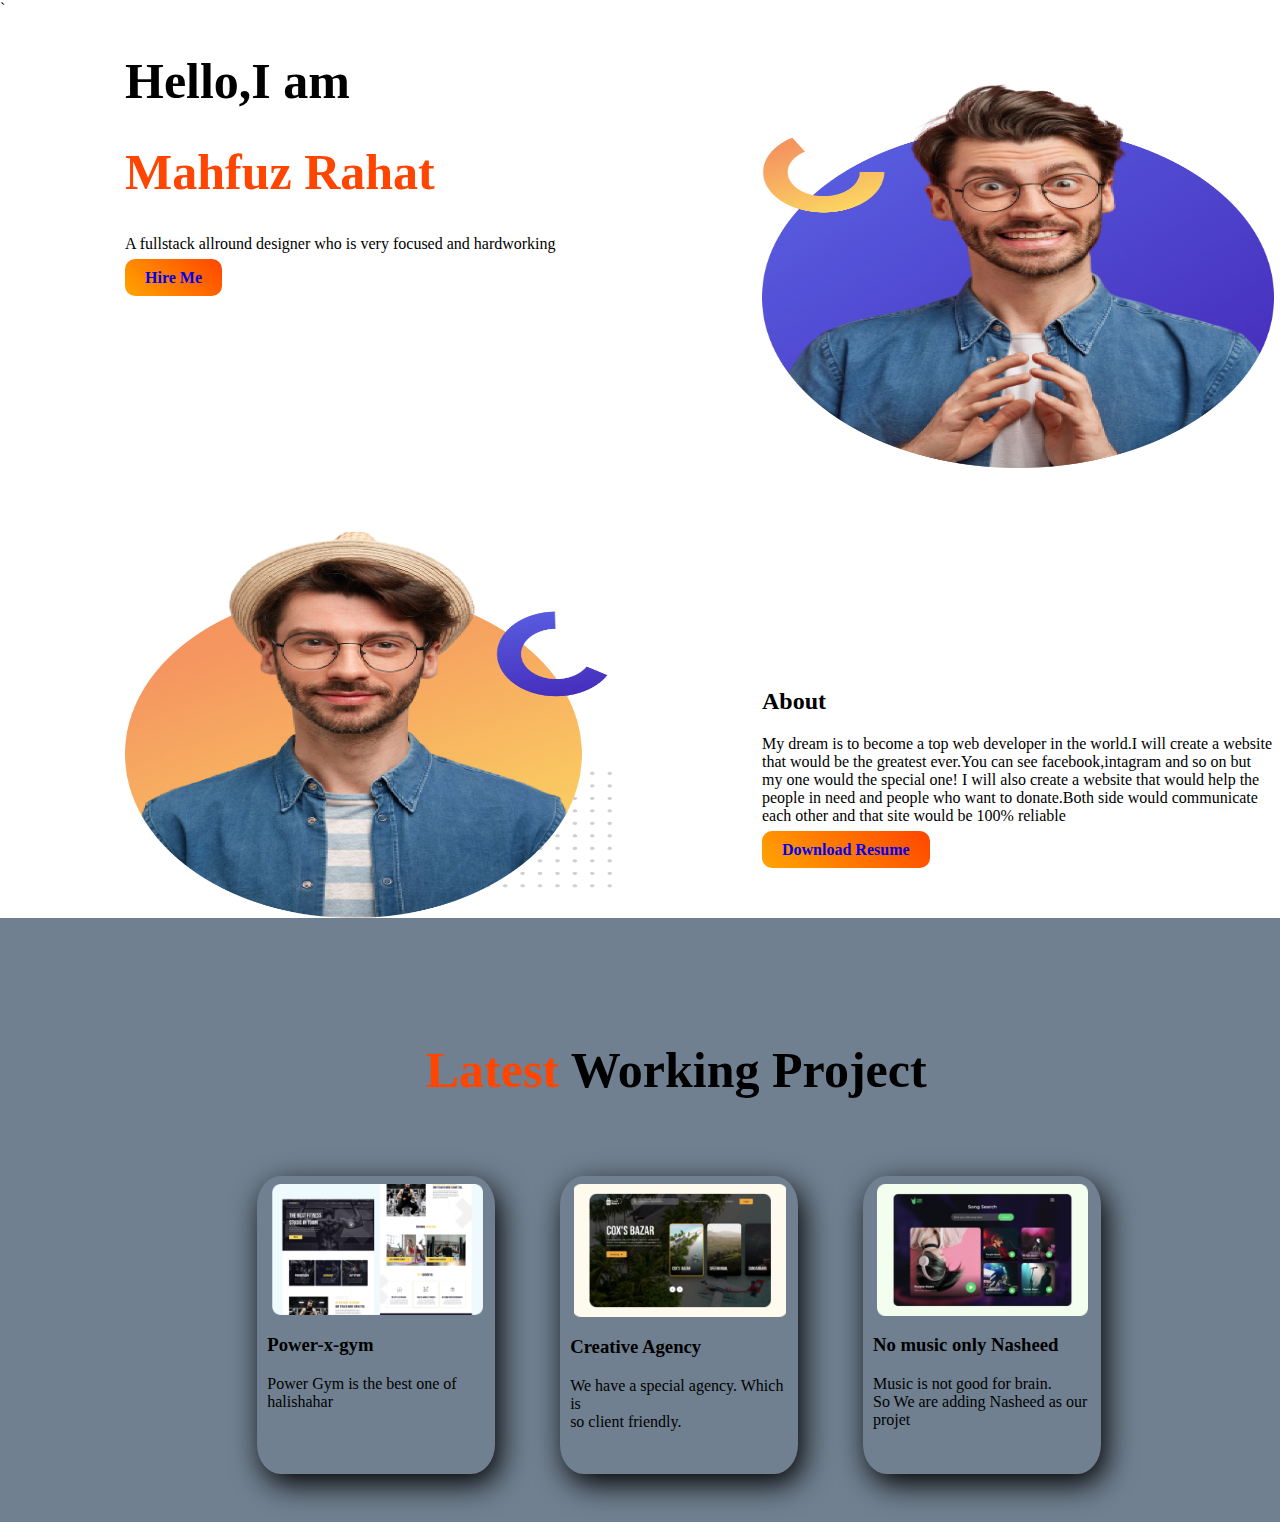
==== personal-website-main/index.html @ fe4356bd "first commit" ====
`   <!DOCTYPE html>
<html lang="en">
<head>
    <meta charset="UTF-8">
    <meta http-equiv="X-UA-Compatible" content="IE=edge">
    <meta name="viewport" content="width=device-width, initial-scale=1.0">
    <title>Document</title>
    <link rel="stylesheet" href="style.css">
    <link href="https://fonts.googleapis.com/css2?family=Oswald&display=swap" rel="stylesheet">
</head>
<body>
    <section class="first-section">
        <div class="half-width">
            <h1>Hello,I am</h1>
            <h1 class="text-color">Mahfuz Rahat</h1>
            <p>A fullstack allround designer who is very focused and hardworking</p>
            <a class="button" target="_blank" href="https://www.linkedin.com/feed/">Hire Me</a>
        </div>
        <div class="half-width">
            <img src="images/do not use this pic.png" alt="">
        </div>
    </section>
    <section class="second-section">
        <div class="half-width">
            <img src="images/do not use this pic2.png" alt="">
        </div>
        <div class="half-width">
            <h2 class="second-h2">About</h2>
            <p>My dream is to become a top web developer in the world.I will create a website that would be the greatest ever.You can see facebook,intagram and so on but my one would the special one! I will also create a website that would help the people in need and people who want to donate.Both side would communicate each other and that site would be 100% reliable</p>
            <a class="button" target="_blank" href="https://www.linkedin.com/feed/">Download Resume</a>
        </div>
    </section>
    <section class="third-section">
        <h1 class="project-title"><span class="text-color">Latest</span> Working Project</h1>
        <div class="project">
            <img src="images/image 4.png" alt="">
            <h3>Power-x-gym</h3>
            <p>Power Gym is the best one of halishahar</p>
        </div>
        <div class="project">
            <img src="images/image 5.png" alt="">
            <h3>Creative Agency</h3>
            <p>We have a special agency.
            Which is <br>so client friendly.<br></p>
        </div>
        <div class="project">
            <img src="images/image 8.png" alt="">
            <h3>No music only Nasheed</h3>
            <p>Music is not good for brain.<br>So We are adding Nasheed as our projet</br></p>
        </div>
    </section>
</body>
</html>
---- personal-website-main/style.css ----
body{
    margin: 0px;
    font-family: font-family: 'Oswald', sans-serif;
}
h1{
    font-size: 50px;
}
.text-color{
    color: orangered;
}
.button{
    background-image: linear-gradient(45deg,orange,orangered);
    text-decoration: none;
    font-weight: bold;
    padding: 10px 20px;
    border-radius: 10px;
}
section{
    height: 450px;
}
.half-width{
    width: 40%;
    height: 450px;
    float: left;
   
    padding-left: 125px;
    padding-top: 0px;
}
.half-width img{
    width: 100%;
    height: 450px;
}
.second-h2{
    padding-top: 200px;
}
.third-section{
    padding-left: 15%;
    padding-top: 7%;
    padding-bottom: 5%;
    background-color: slategrey;
    height: 450px;
}
.project{
    width: 20%;
    height: 65%;
    float: left;
    margin-left: 6%;
    box-shadow: 5px 10px 30px;
    border-radius: 10%;
    padding:4px 10px 1px 10px;
    
}
.project img{
    width: 97%;
    padding-left: 2%;
    padding-top: 2%;
}
.project-title{
 text-align: center;
 width: 89%;
 padding-bottom: 4%;
}
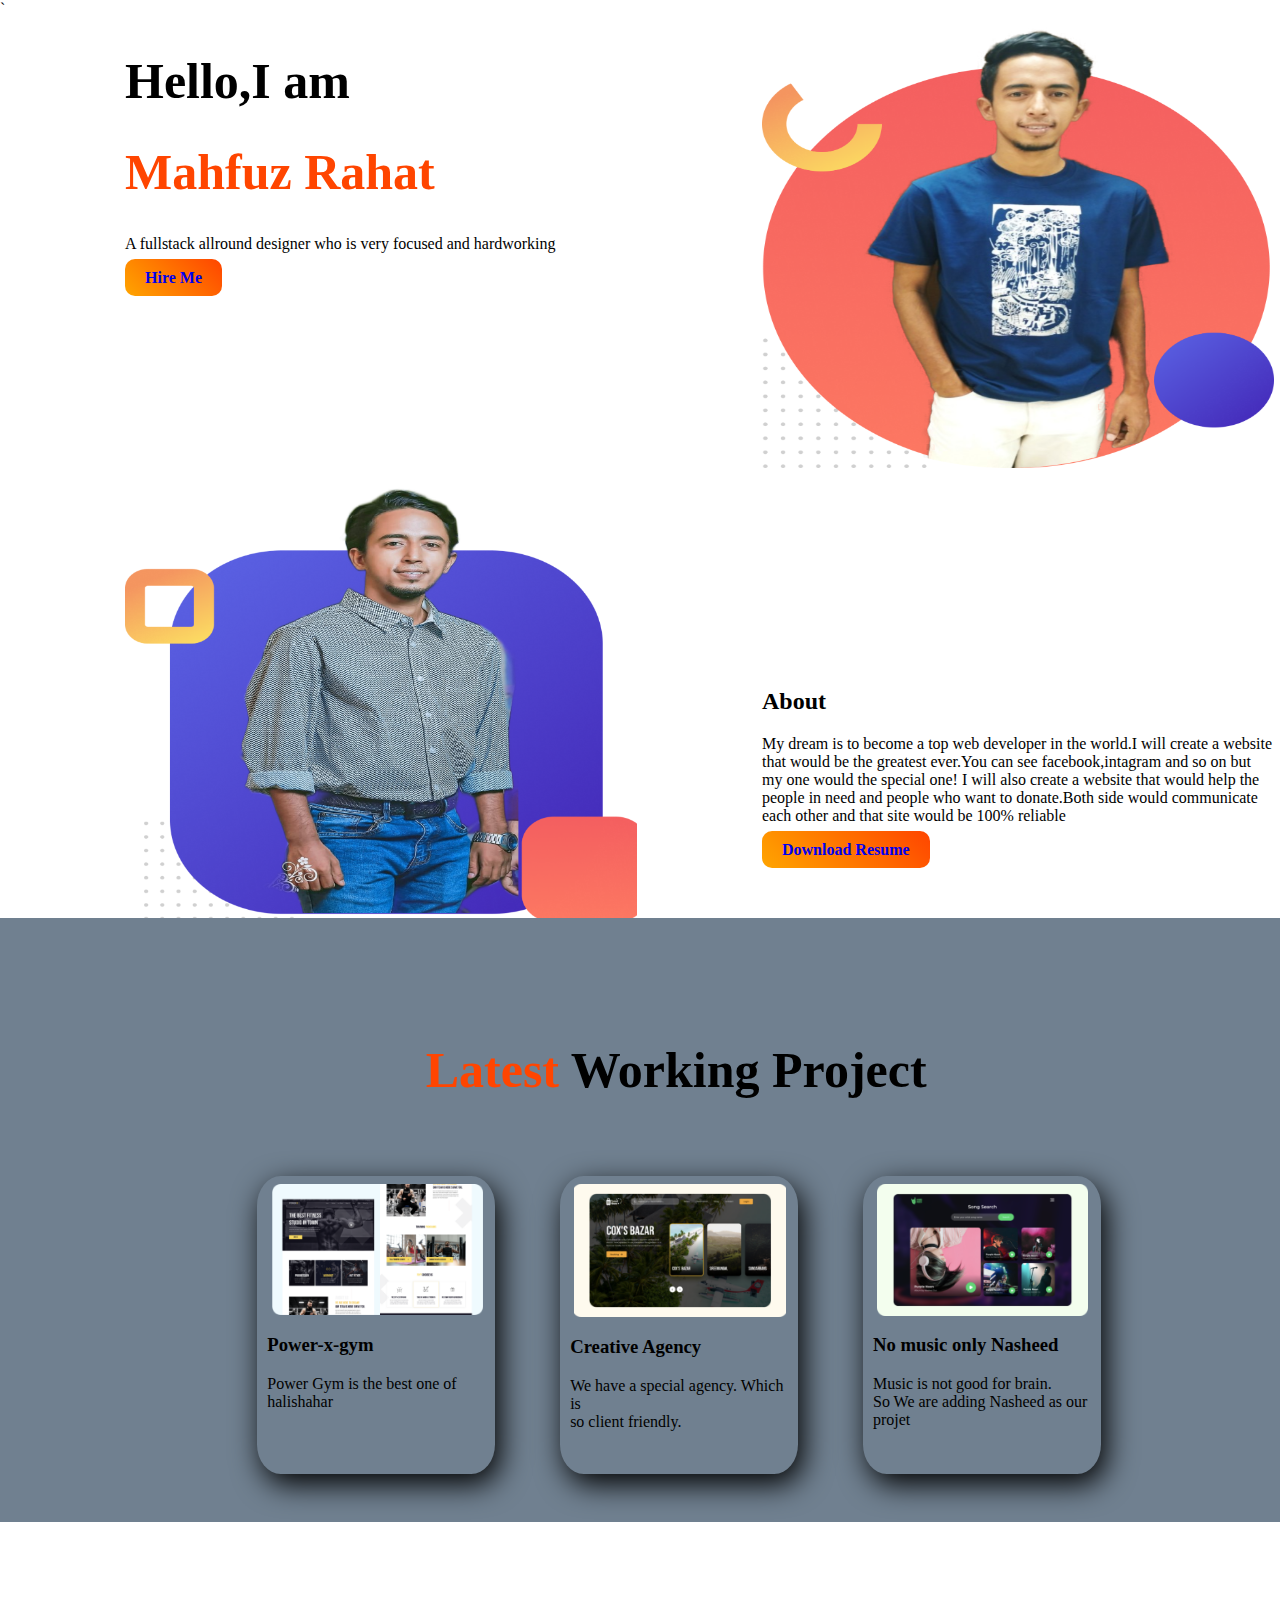
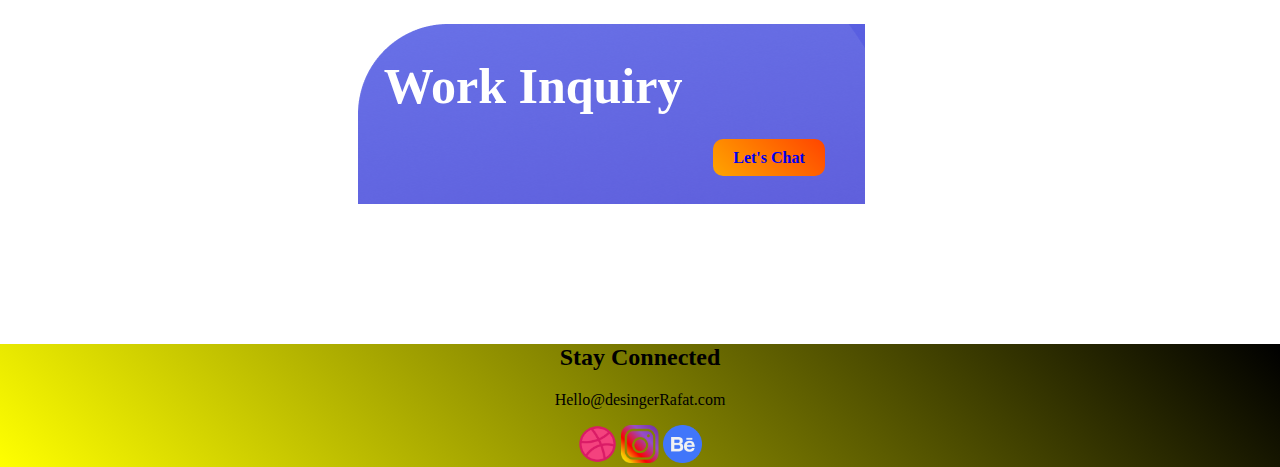
==== commit 4e2b0969: "finished" ====
--- a/personal-website-main/index.html
+++ b/personal-website-main/index.html
@@ -17,12 +17,12 @@
             <a class="button" target="_blank" href="https://www.linkedin.com/feed/">Hire Me</a>
         </div>
         <div class="half-width">
-            <img src="images/do not use this pic.png" alt="">
+            <img src="images/Group 33080.png" alt="">
         </div>
     </section>
     <section class="second-section">
         <div class="half-width">
-            <img src="images/do not use this pic2.png" alt="">
+            <img src="images/Group 33082.png" alt="">
         </div>
         <div class="half-width">
             <h2 class="second-h2">About</h2>
@@ -49,5 +49,21 @@
             <p>Music is not good for brain.<br>So We are adding Nasheed as our projet</br></p>
         </div>
     </section>
-</body>
-</html>+    <section class="blue-bar">
+        <div class="blue">
+            <h1 class="white-color">Work Inquiry</h1>
+            <div class="link-button">
+                <a class="button" target="_blank" href="https://www.linkedin.com/feed/">Let's Chat</a>
+            </div>
+        </div>
+    </section>   
+            <footer>
+                <h2>Stay Connected</h2>
+                <p>Hello@desingerRafat.com</p>
+                <img src="images/image 6.png" alt="">
+                <img src="images/image 7.png" alt="">
+                <img src="images/Group 33059.png" alt="">
+            </footer>
+        
+    
+  --- a/personal-website-main/style.css
+++ b/personal-website-main/style.css
@@ -60,3 +60,28 @@
  width: 89%;
  padding-bottom: 4%;
 }
+.blue{
+    background-image: url(images/Group_33094_1.png);
+    width: 55%;
+    height: 60%;
+    float: left;
+}
+.blue-bar{
+    padding-left:28%;
+    padding-top: 8%;
+    height: 300px;
+}
+.white-color{
+    color: white;
+    padding-left: 5%;
+}
+.link-button{
+    padding-left: 70%;
+}
+footer img{
+    width: 3%;
+}
+footer{
+    text-align: center;
+    background-image: linear-gradient(45deg,yellow,black);
+}